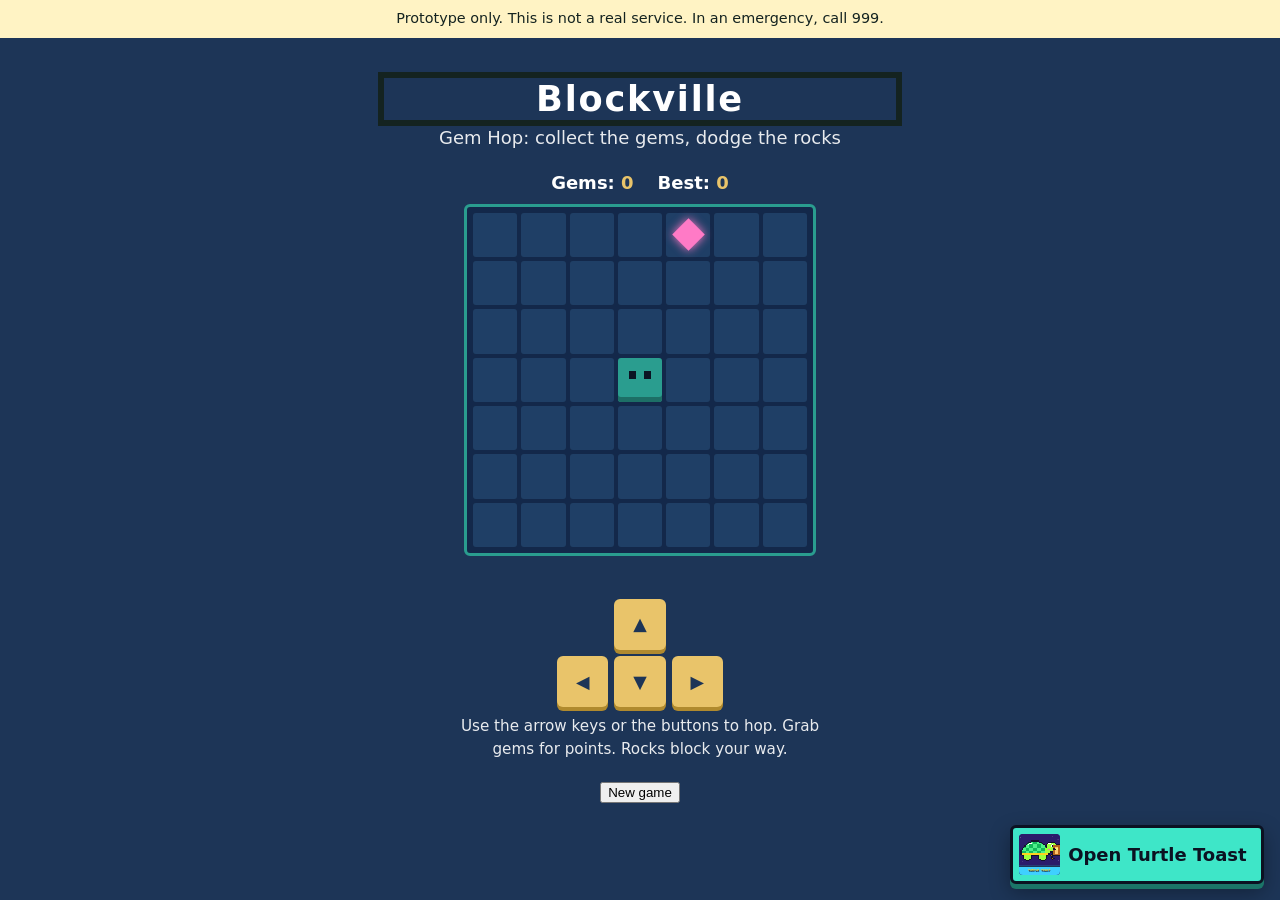
==== src/index.html @ cc450f4c "Easter egg: score 30 in Blockville and turtles swim behind the game Uses the same pixel turtle as th" ====
<!doctype html>
<html lang="en-GB">
<head>
  <meta charset="utf-8">
  <meta name="viewport" content="width=device-width, initial-scale=1">
  <title>Turtle Toast (prototype)</title>
  <link rel="stylesheet" href="styles.css">
  <link rel="stylesheet" href="world.css">
  <link rel="stylesheet" href="help-now.css">
  <link rel="stylesheet" href="if-i-tell.css">
  <link rel="stylesheet" href="wow.css">
  <link rel="stylesheet" href="easter-egg.css">
</head>
<body>
  <a class="skip-link" href="#main">Skip to content</a>

  <p class="prototype-banner" id="prototype-banner"></p>

  <header class="hub-header" id="hub-header" hidden>
    <button type="button" class="quick-exit" id="quick-exit"></button>
    <a class="emergency" id="emergency" href="tel:999"></a>
  </header>

  <main id="main"></main>

  <!-- Words, then data, then screens, then the app that ties them together -->
  <script src="content.js"></script>
  <script src="data/scenarios.js"></script>
  <script src="data/people.js"></script>
  <script src="data/help-now.js"></script>
  <script src="screens/host.js"></script>
  <script src="screens/home.js"></script>
  <script src="screens/guide.js"></script>
  <script src="screens/safe-adult.js"></script>
  <script src="screens/world.js"></script>
  <script src="screens/help-now.js"></script>
  <script src="screens/check-in.js"></script>
  <script src="screens/if-i-tell.js"></script>
  <script src="app.js"></script>
  <script src="wow.js"></script>
  <script src="easter-egg.js"></script>
</body>
</html>
---- src/styles.css ----
/* The look. Change colours and fonts here first. */
:root {
  /* Hackathon teal palette, made friendly for children */
  --bg: #f4f8f6;
  --text: #142320;
  --muted: #3f4f4b;          /* 8:1 on white */
  --primary: #0f6b5c;        /* teal, 6.5:1 on white */
  --primary-text: #ffffff;
  --primary-soft: #d6ebe6;
  --card: #ffffff;
  --border: #c9d1ce;
  --chat: #1d5fa8;           /* blue, 6:1 on white */
  --chat-soft: #dce8f6;
  --adult: #8a4b0f;          /* warm amber, 6.6:1 on white */
  --adult-soft: #f6e6d3;
  --urgent: #b3261e;         /* red for emergencies, 6:1 on white */
  --banner: #fff3c4;
  --focus: #ffbf47;
  --helper-bubble: #d6ebe6;
  --you-bubble: #dce8f6;
  --host-bg: #1d3557;        /* the pretend game app */
  --host-accent: #2a9d8f;
  --font: ui-rounded, "SF Pro Rounded", "Nunito", system-ui, -apple-system, "Segoe UI", Roboto, sans-serif;
  --radius: 16px;
}

* { box-sizing: border-box; }
body {
  margin: 0;
  font-family: var(--font);
  font-size: 1.125rem;
  line-height: 1.5;
  color: var(--text);
  background: var(--bg);
}
main { max-width: 34rem; margin: 0 auto; padding: 1rem 1rem 3rem; }
h1 { font-size: 1.75rem; line-height: 1.2; margin: .5rem 0 .75rem; }
h2 { font-size: 1.25rem; margin: 1.5rem 0 .5rem; }
h1:focus { outline: none; }
a { color: var(--primary); }

:focus-visible { outline: 3px solid var(--focus); outline-offset: 2px; box-shadow: 0 0 0 6px var(--text); }

.skip-link { position: absolute; left: -999px; }
.skip-link:focus { left: 1rem; top: 1rem; background: #fff; padding: .5rem; z-index: 10; }

.prototype-banner { margin: 0; padding: .5rem 1rem; background: var(--banner); color: var(--text); font-size: .9rem; text-align: center; }

/* Hub header: quick exit and 999 always visible */
.hub-header {
  position: sticky; top: 0; z-index: 5;
  display: flex; justify-content: space-between; align-items: center; gap: .5rem;
  padding: .5rem 1rem; background: var(--bg); border-bottom: 1px solid var(--border);
}
.hub-header[hidden] { display: none; }
.quick-exit {
  font: inherit; font-weight: 700; font-size: 1rem;
  background: var(--text); color: #fff; border: 0; border-radius: 8px; padding: .5rem .9rem; cursor: pointer;
}
.emergency { color: var(--urgent); font-weight: 700; font-size: .95rem; text-align: right; }

.lead { font-size: 1.15rem; }
.muted { color: var(--muted); }
.reassure { margin-top: 1.5rem; padding: 1rem; background: var(--helper-bubble); border-radius: var(--radius); font-weight: 600; }
.demo-note { font-size: .9rem; color: var(--muted); border-left: 4px solid var(--border); padding-left: .75rem; }
.back { display: inline-block; margin-top: .5rem; }
.back::before { content: "← "; }

/* Cards: the big tappable choices */
.cards { list-style: none; padding: 0; margin: 1rem 0; display: grid; gap: .75rem; }
.card {
  display: block; padding: 1rem 1.1rem; background: var(--card);
  border: 2px solid var(--border); border-radius: var(--radius);
  text-decoration: none; color: var(--text);
}
.card:hover { border-color: var(--primary); }
.card-title { display: block; font-weight: 700; font-size: 1.2rem; color: var(--primary); }
.card-text { display: block; color: var(--muted); }
.card-urgent { border-color: var(--urgent); }
.card-urgent .card-title { color: var(--urgent); }
.card-urgent .card-title::before { content: "Urgent: "; }

.urgent a { display: block; padding: .9rem; background: var(--urgent); color: #fff; font-weight: 700; text-align: center; border-radius: var(--radius); text-decoration: none; }
.steps li, .say li { margin-bottom: .5rem; }

.button {
  display: inline-block; font: inherit; font-weight: 700;
  background: var(--primary); color: var(--primary-text);
  border: 2px solid var(--primary); border-radius: 8px; padding: .65rem 1.1rem;
  text-decoration: none; cursor: pointer;
}
.button-secondary { background: transparent; color: var(--primary); }
.actions { display: flex; flex-wrap: wrap; gap: .5rem; }

/* Chat */
.chat-log { list-style: none; padding: 0; margin: 1rem 0; display: flex; flex-direction: column; gap: .5rem; }
.msg { padding: .6rem .9rem; border-radius: var(--radius); max-width: 85%; }
.msg-helper { background: var(--helper-bubble); align-self: flex-start; }
.msg-you { background: var(--you-bubble); align-self: flex-end; }
.msg-who { display: block; font-size: .8rem; font-weight: 700; color: var(--muted); }
.chat-form label, .block-label { display: block; font-weight: 600; margin: 1rem 0 .3rem; }
.chat-row { display: flex; gap: .5rem; }
input[type="text"], textarea {
  font: inherit; width: 100%; padding: .6rem; border: 2px solid var(--muted); border-radius: 8px; background: #fff;
}
textarea { margin-bottom: 1rem; }

/* Text a safe adult */
fieldset { border: 0; padding: 0; margin: 0 0 .5rem; }
legend h2 { margin-bottom: .5rem; }
.choice { display: flex; align-items: flex-start; gap: .6rem; padding: .6rem .75rem; margin-bottom: .4rem; background: var(--card); border: 1px solid var(--border); border-radius: 8px; }
.choice input { width: 1.3rem; height: 1.3rem; margin-top: .2rem; flex: none; accent-color: var(--primary); }
.sent { margin-top: 1rem; padding: 1rem; background: var(--you-bubble); border-radius: var(--radius); }

/* The pretend game app */
body:not(.in-hub) { background: var(--host-bg); }
body:not(.in-hub) main { color: #fff; }
.host { text-align: center; padding-top: 1rem; }
.host-title { font-size: 2.2rem; letter-spacing: .05em; margin-bottom: 0; }
.host-tagline { margin-top: .25rem; opacity: .9; }
.host-play:focus-visible, .gh-pad button:focus-visible { outline: 3px solid #ffc45c; outline-offset: 3px; box-shadow: none; }

/* Gem Hop: the made-up game */
.gh-scores { display: flex; justify-content: center; gap: 1.5rem; margin: 1rem 0 .5rem; font-weight: 700; }
.gh-scores strong { font-variant-numeric: tabular-nums; color: #e9c46a; }
.gh-board {
  display: grid; gap: 4px; width: min(100%, 22rem); margin: 0 auto; padding: 6px;
  background: #13284a; border: 3px solid #2a9d8f; border-radius: 6px;
}
.gh-board:focus-visible { outline: 3px solid #ffc45c; outline-offset: 3px; box-shadow: none; }
.gh-row { display: grid; grid-template-columns: repeat(7, 1fr); gap: 4px; }
.gh-cell { aspect-ratio: 1; background: #1f3f66; border-radius: 3px; position: relative; }
.gh-cell.me { background: #2a9d8f; box-shadow: inset 0 -5px 0 #1d6f66; }
.gh-cell.me::before, .gh-cell.me::after { content: ""; position: absolute; top: 30%; width: 14%; height: 18%; background: #0b1222; }
.gh-cell.me::before { left: 26%; } .gh-cell.me::after { right: 26%; }
.gh-cell.gem::before { content: ""; position: absolute; inset: 24%; background: #ff7ac6; transform: rotate(45deg); box-shadow: 0 0 10px #ff7ac6; }
.gh-cell.rock { background: #6b7a8f; box-shadow: inset 0 -5px 0 #4a5566; }
.gh-msg { min-height: 1.5em; margin: .5rem 0 0; font-weight: 700; color: #ffc45c; }
.gh-pad { display: grid; grid-template-columns: repeat(3, 3.2rem); grid-template-rows: repeat(2, 3.2rem); gap: 6px; justify-content: center; margin: .5rem 0; }
.gh-pad button { font: inherit; font-size: 1.1rem; border: 0; border-radius: 6px; background: #e9c46a; color: #1d3557; cursor: pointer; box-shadow: 0 4px 0 #b08a2e; }
.gh-pad button:active { transform: translateY(3px); box-shadow: 0 1px 0 #b08a2e; }
.gh-pad [data-move="up"] { grid-column: 2; grid-row: 1; }
.gh-pad [data-move="left"] { grid-column: 1; grid-row: 2; }
.gh-pad [data-move="down"] { grid-column: 2; grid-row: 2; }
.gh-pad [data-move="right"] { grid-column: 3; grid-row: 2; }
.gh-how { font-size: .95rem; opacity: .9; margin: .5rem auto 1rem; max-width: 24rem; }

/* Turtle Toast plug-in: a floating button and a small pop-up over the game */
.tt-launcher {
  position: fixed; z-index: 20;
  right: max(16px, env(safe-area-inset-right, 0px)); bottom: calc(16px + env(safe-area-inset-bottom, 0px));
  display: flex; align-items: center; gap: .5rem; padding: .35rem .9rem .35rem .35rem;
  font: inherit; font-weight: 900; color: #0b1222; background: #3ee6c8; border: 3px solid #0b1222;
  border-radius: 6px; box-shadow: 0 5px 0 #1b7568, 0 8px 20px rgba(0,0,0,.35); cursor: pointer;
}
.tt-launcher img { width: 2.6rem; height: 2.6rem; object-fit: cover; object-position: 50% 30%; border-radius: 4px; background: #2b1b6b; }
.tt-launcher:focus-visible { outline: 3px solid #ffc45c; outline-offset: 3px; box-shadow: none; }
.tt-pop {
  position: fixed; z-index: 21;
  right: max(16px, env(safe-area-inset-right, 0px)); bottom: calc(88px + env(safe-area-inset-bottom, 0px));
  width: min(22rem, calc(100vw - 32px)); padding: 1rem; text-align: left;
  background: #131d33; color: #eef5ff; border: 3px solid #3ee6c8; border-radius: 6px;
  box-shadow: 0 6px 0 #1b7568, 0 16px 40px rgba(0,0,0,.5);
}
.tt-pop[hidden] { display: none; }
.tt-pop-head { display: flex; align-items: center; justify-content: space-between; gap: .5rem; padding-bottom: .6rem; border-bottom: 2px solid #24345a; }
.tt-pop-brand { display: flex; align-items: center; gap: .5rem; font-weight: 900; color: #ffc45c; }
.tt-pop-brand img { width: 2rem; height: 2rem; object-fit: cover; object-position: 50% 30%; border-radius: 3px; background: #2b1b6b; }
.tt-close { font: inherit; font-size: 1rem; width: 2.25rem; height: 2.25rem; border: 2px solid #b9c7e0; border-radius: 4px; background: transparent; color: #eef5ff; cursor: pointer; }
.tt-pop h2 { margin: .75rem 0 .25rem; font-size: 1.35rem; font-weight: 900; color: #eef5ff; }
.tt-pop h2:focus { outline: none; }
.tt-pop p { margin: .25rem 0 .5rem; color: #b9c7e0; }
.tt-pop .tt-private { display: inline-flex; align-items: center; gap: .4rem; padding: .3rem .6rem; border: 2px solid #3ee6c8; border-radius: 4px; color: #3ee6c8; font-size: .9rem; font-weight: 700; background: rgba(62,230,200,.08); }
.tt-go { display: block; margin-top: .75rem; padding: .75rem; text-align: center; font-weight: 900; text-decoration: none; color: #0b1222; background: #3ee6c8; border-radius: 4px; box-shadow: 0 4px 0 #1b7568; }
.tt-later { display: block; width: 100%; margin-top: .6rem; padding: .5rem; font: inherit; font-weight: 700; color: #b9c7e0; background: transparent; border: 0; cursor: pointer; text-decoration: underline; }
.tt-pop :focus-visible { outline: 3px solid #ffc45c; outline-offset: 3px; box-shadow: none; }
@media (prefers-reduced-motion: no-preference) {
  .tt-pop:not([hidden]) { animation: tt-in .18s ease-out; }
  .tt-launcher { animation: tt-nudge 4s ease-in-out 1.5s 2; }
}
@keyframes tt-in { from { transform: translateY(8px); opacity: .4; } to { transform: none; opacity: 1; } }
@keyframes tt-nudge { 0%, 90%, 100% { transform: none; } 94% { transform: translateY(-4px); } }
/* Leave room so the floating button never covers the game */
body:not(.in-hub) main { padding-bottom: 6rem; }

/* Game look for every hub screen: blocky and futuristic (inspired, not copied) */
body.in-hub {
  --g-bg: #0b1222;           /* deep night blue */
  --g-panel: #131d33;
  --g-line: #24345a;
  --g-text: #eef5ff;         /* 16:1 on --g-bg */
  --g-muted: #b9c7e0;        /* 10:1 on --g-bg */
  --g-guide: #3ee6c8;        /* teal glow, 12:1 */
  --g-chat: #7fb4ff;         /* sky blue, 8.6:1 */
  --g-adult: #ffc45c;        /* amber, 11:1 */
  --g-danger: #ff8f87;       /* light red, 7.6:1 */
  background-image:
    linear-gradient(rgba(127,180,255,.07) 1px, transparent 1px),
    linear-gradient(90deg, rgba(127,180,255,.07) 1px, transparent 1px);
  background-size: 32px 32px;
  background-color: var(--g-bg);
  color: var(--g-text);
}
body.in-hub .hub-header { background: var(--g-bg); border-bottom-color: var(--g-line); }
body.in-hub .quick-exit { background: var(--g-text); color: var(--g-bg); border-radius: 4px; box-shadow: 0 4px 0 var(--g-muted); }
body.in-hub .emergency { color: var(--g-danger); }
body.in-hub :focus-visible { outline: 3px solid var(--g-adult); outline-offset: 3px; box-shadow: none; }

/* The other hub screens (guide, chat, safe adult) in the same look */
body.in-hub a { color: var(--g-guide); }
body.in-hub h1 { font-weight: 900; text-shadow: 3px 3px 0 var(--g-line); }
body.in-hub h2 { font-weight: 900; }
body.in-hub .lead, body.in-hub .muted { color: var(--g-muted); }
body.in-hub .back { font-weight: 700; }
body.in-hub .demo-note { color: var(--g-muted); border-left-color: var(--g-line); }

body.in-hub .card {
  --c: var(--g-guide);
  background: var(--g-panel); color: var(--g-text);
  border: 3px solid var(--g-line); border-radius: 4px; box-shadow: 0 6px 0 #070c18;
}
body.in-hub .card:hover { border-color: var(--c); }
body.in-hub .card-title { color: var(--c); font-weight: 900; }
body.in-hub .card-text { color: var(--g-muted); }
body.in-hub .card-urgent { --c: var(--g-danger); border-color: var(--g-danger); }
body.in-hub .card-game { --c: var(--g-adult); border-color: var(--g-adult); }

body.in-hub .urgent a { background: var(--g-danger); color: var(--g-bg); border-radius: 4px; box-shadow: 0 4px 0 #8a3a35; }
body.in-hub .say li { background: var(--g-panel); border-left: 4px solid var(--g-chat); padding: .5rem .75rem; border-radius: 2px; }
body.in-hub .say { padding-left: 0; list-style: none; }
body.in-hub .steps li::marker { color: var(--g-guide); font-weight: 900; }

body.in-hub .button {
  background: var(--g-guide); color: var(--g-bg); border: 3px solid var(--g-guide);
  border-radius: 4px; box-shadow: 0 4px 0 #1b7568; font-weight: 900;
}
body.in-hub .button-secondary { background: transparent; color: var(--g-guide); }
body.in-hub .button:active { transform: translateY(3px); box-shadow: 0 1px 0 #1b7568; }

body.in-hub .msg { border-radius: 4px; }
body.in-hub .msg-helper { background: var(--g-panel); color: var(--g-text); border: 2px solid var(--g-guide); }
body.in-hub .msg-you { background: #1e3a66; color: var(--g-text); border: 2px solid var(--g-chat); }
body.in-hub .msg-who { color: var(--g-muted); }
body.in-hub input[type="text"], body.in-hub textarea {
  background: var(--g-panel); color: var(--g-text); border: 2px solid var(--g-muted); border-radius: 4px;
}
body.in-hub ::placeholder { color: var(--g-muted); opacity: 1; }

body.in-hub .choice { background: var(--g-panel); color: var(--g-text); border-color: var(--g-line); border-radius: 4px; }
body.in-hub .choice input { accent-color: var(--g-guide); }
body.in-hub .sent { background: var(--g-panel); border: 2px solid var(--g-guide); border-radius: 4px; }
/* Jodie's phone mock-up stays a light phone screen, so keep its text dark */
body.in-hub .sa-phone { color: var(--text); }
body.in-hub .sa-phone a { color: var(--primary); }

.hub-hello { text-align: center; }
.hub-art { display: block; width: 100%; max-width: 260px; height: auto; margin: .25rem auto 0; overflow: visible; }
.hub-hello h1 {
  font-size: 2rem; font-weight: 900; letter-spacing: .01em; margin-top: .5rem;
  color: var(--g-text); text-shadow: 3px 3px 0 var(--g-line);
}
.hub-hello .lead { color: var(--g-muted); max-width: 28rem; margin: 0 auto; }
.hub-private {
  display: flex; align-items: center; justify-content: center; gap: .5rem;
  width: fit-content; max-width: 100%; margin: 1rem auto 0; padding: .45rem .8rem;
  border: 2px solid var(--g-guide); border-radius: 4px; color: var(--g-guide);
  font-size: .95rem; font-weight: 700; background: rgba(62,230,200,.08);
}
.hub-private svg { flex: none; }
.hub-pick { text-align: center; margin-top: 1.75rem; color: var(--g-text); font-weight: 900; letter-spacing: .02em; }

.tiles { list-style: none; padding: 0; margin: 1rem 0; display: grid; gap: 1rem; }
.tile {
  --c: var(--g-guide);
  display: flex; align-items: center; gap: .9rem; min-height: 4.5rem;
  padding: 1rem; background: var(--g-panel); color: var(--g-text); text-decoration: none;
  border: 3px solid var(--c); border-radius: 4px;
  box-shadow: 0 6px 0 color-mix(in srgb, var(--c) 45%, var(--g-bg)), inset 0 0 18px color-mix(in srgb, var(--c) 18%, transparent);
}
.tile-chat { --c: var(--g-chat); }
.tile-adult { --c: var(--g-adult); }
.tile-icon {
  flex: none; width: 52px; height: 52px; display: grid; place-items: center;
  background: color-mix(in srgb, var(--c) 18%, var(--g-bg)); color: var(--c); border-radius: 2px;
}
.tile-body { min-width: 0; }
.tile-title { display: block; font-weight: 900; font-size: 1.2rem; color: var(--c); }
.tile-text { display: block; color: var(--g-muted); }
.tile-go { margin-left: auto; flex: none; color: var(--c); font-size: .9rem; }
.tile:active { transform: translateY(4px); box-shadow: 0 2px 0 color-mix(in srgb, var(--c) 45%, var(--g-bg)); }

.hub-fault {
  display: flex; align-items: center; gap: .75rem; margin-top: 1.5rem; padding: 1rem;
  background: var(--g-guide); color: var(--g-bg); font-weight: 900; font-size: 1.1rem; border-radius: 4px;
  box-shadow: 0 6px 0 color-mix(in srgb, var(--g-guide) 45%, var(--g-bg));
}
.hub-fault svg { flex: none; }

@media (prefers-reduced-motion: no-preference) {
  .tile { transition: transform .12s ease, box-shadow .12s ease; }
  .tile:hover { transform: translateY(-2px); }
  .art-buddy { animation: hop 2.4s ease-in-out infinite; }
  .art-float-1 { animation: bob 3.2s ease-in-out infinite; }
  .art-float-2 { animation: bob 3.6s ease-in-out infinite .6s; }
}
@keyframes hop { 0%, 70%, 100% { transform: translateY(0); } 80% { transform: translateY(-6px); } 90% { transform: translateY(0); } }
@keyframes bob { 0%, 100% { transform: translateY(0); } 50% { transform: translateY(-5px); } }

/* How did it go? (screens/check-in.js) */
.ci-banner {
  display: flex; align-items: center; gap: .9rem; margin: 1.5rem 0 0; padding: 1rem;
  background: var(--g-panel); color: var(--g-text); text-decoration: none;
  border: 3px solid var(--g-adult); border-radius: 4px;
  box-shadow: 0 6px 0 color-mix(in srgb, var(--g-adult) 45%, var(--g-bg)), inset 0 0 18px color-mix(in srgb, var(--g-adult) 18%, transparent);
}
body.in-hub a.ci-banner { color: var(--g-text); }
.ci-banner-dot { flex: none; width: 44px; height: 44px; display: grid; place-items: center; font-weight: 900; font-size: 1.4rem; background: var(--g-adult); color: var(--g-bg); border-radius: 2px; }
.ci-banner-body { min-width: 0; }
.ci-banner-title { display: block; font-weight: 900; font-size: 1.2rem; color: var(--g-adult); }
.ci-banner-text { display: block; color: var(--g-muted); }
.ci-banner .tile-go { color: var(--g-adult); }

.ci-plan { margin: 1rem 0; padding: .9rem 1rem; background: var(--g-panel); border-left: 4px solid var(--g-adult); border-radius: 2px; }
.ci-plan-label, .ci-plan-who { display: block; font-size: .9rem; color: var(--g-muted); }
.ci-choices, .ci-next { list-style: none; padding: 0; margin: 1rem 0; display: grid; gap: .75rem; }
.ci-choice, .ci-next-link {
  display: block; padding: .9rem 1rem; background: var(--g-panel); text-decoration: none;
  border: 3px solid var(--g-line); border-radius: 4px; box-shadow: 0 5px 0 #070c18;
}
body.in-hub .ci-choice { color: var(--g-text); font-weight: 900; font-size: 1.1rem; }
body.in-hub .ci-choice:hover, body.in-hub .ci-next-link:hover { border-color: var(--g-guide); }
.ci-next-title { display: block; font-weight: 900; color: var(--g-guide); }
.ci-next-text { display: block; color: var(--g-muted); }
.ci-next-text:empty { display: none; }
.ci-safe { margin-top: 1.25rem; color: var(--g-muted); }
body.in-hub .ci-safe a { color: var(--g-danger); font-weight: 900; }
.ci-fault { margin-top: 1.25rem; }
---- src/world.css ----
/* Explore the safe space: the walk-around game (screens/world.js).
   Uses the same blocky, night-time game look as the hub landing page in styles.css. */

body[data-screen="world"] {
  --g-bg: #0b1222;
  --g-panel: #131d33;
  --g-line: #24345a;
  --g-text: #eef5ff;         /* 16:1 on --g-bg */
  --g-muted: #b9c7e0;        /* 10:1 on --g-bg */
  --g-guide: #3ee6c8;
  --g-chat: #7fb4ff;
  --g-adult: #ffc45c;
  --g-danger: #ff8f87;
  background-image:
    linear-gradient(rgba(127,180,255,.07) 1px, transparent 1px),
    linear-gradient(90deg, rgba(127,180,255,.07) 1px, transparent 1px);
  background-size: 32px 32px;
  background-color: var(--g-bg);
  color: var(--g-text);
}
body[data-screen="world"] .hub-header { background: var(--g-bg); border-bottom-color: var(--g-line); }
body[data-screen="world"] .quick-exit { background: var(--g-text); color: var(--g-bg); border-radius: 4px; box-shadow: 0 4px 0 var(--g-muted); }
body[data-screen="world"] .emergency { color: var(--g-danger); }
body[data-screen="world"] :focus-visible { outline: 3px solid var(--g-adult); outline-offset: 3px; box-shadow: none; }
body[data-screen="world"] a { color: var(--g-guide); }
body[data-screen="world"] h1 { font-weight: 900; text-shadow: 3px 3px 0 var(--g-line); }
body[data-screen="world"] .lead, .world-how { color: var(--g-muted); }

/* The game itself */
.world {
  position: relative; margin: 1rem 0 .75rem;
  border: 3px solid var(--g-guide); border-radius: 4px; overflow: hidden;
  background: var(--g-bg);
  box-shadow: 0 6px 0 color-mix(in srgb, var(--g-guide) 45%, var(--g-bg));
}
.world-canvas { display: block; width: 100%; height: min(64vh, 520px); touch-action: none; cursor: pointer; }
body[data-screen="world"] .world-canvas:focus-visible { outline: 3px solid var(--g-adult); outline-offset: -6px; }

/* The box that opens when you reach a house */
.world-panel {
  --c: var(--g-guide);
  position: absolute; left: .5rem; right: .5rem; bottom: .75rem; max-height: 62%; overflow: auto;
  background: var(--g-panel); color: var(--g-text);
  border: 3px solid var(--c); border-radius: 4px; padding: .75rem 1rem;
  box-shadow: 0 6px 0 color-mix(in srgb, var(--c) 45%, var(--g-bg)), inset 0 0 18px color-mix(in srgb, var(--c) 18%, transparent);
}
.world-panel[hidden] { display: none; }
.world-panel-head { display: flex; justify-content: space-between; align-items: flex-start; gap: .5rem; }
.world-panel h2 { margin: 0; font-size: 1.2rem; font-weight: 900; color: var(--c); }
.world-panel h2:focus { outline: none; }
.world-panel p, .world-panel ul, .world-panel ol { margin: .5rem 0; }
.world-panel ul, .world-panel ol { padding-left: 1.25rem; }
.world-panel h3 { margin: .75rem 0 .25rem; font-size: 1rem; font-weight: 900; color: var(--c); }
.world-actions { display: flex; flex-wrap: wrap; gap: .6rem; }
.world-button {
  display: inline-block; font-weight: 900; text-decoration: none; padding: .55rem 1rem;
  background: var(--c); border-radius: 4px;
  box-shadow: 0 4px 0 color-mix(in srgb, var(--c) 45%, var(--g-bg));
}
body[data-screen="world"] .world-button { color: var(--g-bg); }
.world-button-urgent { --c: var(--g-danger); }
.world-button:active { transform: translateY(3px); box-shadow: 0 1px 0 color-mix(in srgb, var(--c) 45%, var(--g-bg)); }
.world-close {
  flex: none; font: inherit; font-weight: 700; font-size: .95rem; cursor: pointer;
  background: transparent; color: var(--g-text); border: 2px solid var(--g-muted); border-radius: 4px; padding: .2rem .6rem;
}

/* Breathing square at the calm pond */
.breathe { display: grid; place-items: center; height: 110px; }
.breathe-circle {
  width: 96px; height: 96px; border-radius: 4px;
  background: color-mix(in srgb, var(--g-chat) 20%, var(--g-bg)); border: 4px solid var(--g-chat);
  transform: scale(.45); transition: transform 4s ease-in-out;
}
.breathe-circle.is-in { transform: scale(1); }
.breathe-word { text-align: center; font-weight: 900; font-size: 1.3rem; color: var(--g-chat); min-height: 1.5em; }
@media (prefers-reduced-motion: reduce) { .breathe-circle { transition: none; } }

/* Arrow buttons under the game */
.world-pad {
  display: grid; grid-template-columns: repeat(3, 3.5rem); grid-template-rows: repeat(2, 3.5rem);
  gap: .5rem; justify-content: center; margin: .75rem 0 1rem;
}
.world-pad button {
  font: inherit; font-size: 1.2rem; cursor: pointer;
  background: var(--g-panel); color: var(--g-guide);
  border: 3px solid var(--g-guide); border-radius: 4px;
  box-shadow: 0 5px 0 color-mix(in srgb, var(--g-guide) 45%, var(--g-bg));
  touch-action: none; user-select: none; -webkit-user-select: none;
}
.world-pad button:active { transform: translateY(4px); box-shadow: 0 1px 0 color-mix(in srgb, var(--g-guide) 45%, var(--g-bg)); }
.world-pad [data-dir="up"] { grid-column: 2; grid-row: 1; }
.world-pad [data-dir="left"] { grid-column: 1; grid-row: 2; }
.world-pad [data-dir="down"] { grid-column: 2; grid-row: 2; }
.world-pad [data-dir="right"] { grid-column: 3; grid-row: 2; }

/* The plain list of houses, as hub-style tiles */
.world-list-heading { font-weight: 900; }
.world-list { list-style: none; padding: 0; margin: .75rem 0; display: grid; gap: .85rem; }
.world-list button {
  display: flex; justify-content: space-between; align-items: center; gap: .75rem; width: 100%;
  text-align: left; font: inherit; font-weight: 900; cursor: pointer;
  background: var(--g-panel); color: var(--c);
  border: 3px solid var(--c); border-radius: 4px; padding: .7rem .9rem;
  box-shadow: 0 5px 0 color-mix(in srgb, var(--c) 45%, var(--g-bg));
}
.world-list button:active { transform: translateY(4px); box-shadow: 0 1px 0 color-mix(in srgb, var(--c) 45%, var(--g-bg)); }

/* The way in, at the bottom of "What do I do?" */
.card-game { border-style: dashed; border-color: var(--primary); }
.card-game .card-title::before { content: "▶ "; }

.visually-hidden {
  position: absolute; width: 1px; height: 1px; margin: -1px; padding: 0;
  overflow: hidden; clip: rect(0 0 0 0); white-space: nowrap; border: 0;
}

/* Hidden treasure chests */
.treasure-counter { display: inline-block; margin: 0 0 .75rem; padding: .3rem .7rem; border: 2px solid var(--g-adult, #ffc45c); color: var(--g-adult, #ffc45c); font-weight: 900; border-radius: 4px; }
.treasure-message { font-size: 1.25rem; font-weight: 900; }
.treasure-count { color: var(--g-muted, #b9c7e0); }

/* A short message over the game (bone and dog) */
.world-toast {
  position: absolute; left: 50%; top: .75rem; transform: translateX(-50%); width: max-content; max-width: calc(100% - 1.5rem);
  margin: 0; padding: .5rem .8rem; background: var(--g-panel, #131d33); color: var(--g-text, #eef5ff);
  border: 2px solid var(--g-adult, #ffc45c); border-radius: 4px; font-weight: 700; text-align: center;
}
.world-toast[hidden] { display: none; }

/* Star-gazing hill */
.sky { position: relative; aspect-ratio: 5 / 3; margin: .75rem 0; background: #060b16; border: 2px solid var(--c); border-radius: 4px; }
.sky-lines { position: absolute; inset: 0; width: 100%; height: 100%; }
.sky-lines polyline { fill: none; stroke: #c9a7ff; stroke-width: .6; stroke-linejoin: round; }
.sky-star {
  position: absolute; width: 44px; height: 44px; transform: translate(-50%, -50%);
  background: none; border: 0; padding: 0; cursor: pointer;
}
.sky-star::before { content: ""; position: absolute; left: 50%; top: 50%; width: 10px; height: 10px; transform: translate(-50%, -50%) rotate(45deg); background: #fff7d6; box-shadow: 0 0 8px #fff7d6; }
.sky-star[aria-pressed="true"]::before { background: #c9a7ff; box-shadow: 0 0 12px #c9a7ff; width: 14px; height: 14px; }
.sky-made { min-height: 1.5em; color: var(--g-muted, #b9c7e0); }
.sky-clear { margin-top: .25rem; }

/* 5 4 3 2 1 garden */
.garden-ask { font-size: 1.15rem; font-weight: 900; }
.garden-ask:focus { outline: none; }
.garden-blocks { display: flex; flex-wrap: wrap; gap: .4rem; margin: .5rem 0; padding: 0; list-style: none; }
.garden-block {
  display: grid; place-items: center; min-width: 2.4rem; min-height: 2.4rem; padding: .2rem .6rem;
  border: 2px dashed var(--c); border-radius: 4px; color: var(--g-muted, #b9c7e0); font-weight: 900;
}
.garden-block.is-on { border-style: solid; background: var(--c); color: var(--g-bg, #0b1222); }
.garden-form label { display: block; font-weight: 700; margin: .5rem 0 .3rem; }
.garden-hint { font-weight: 400; color: var(--g-muted, #b9c7e0); }
.garden-row { display: flex; gap: .5rem; }
.garden-row input {
  flex: 1; min-width: 0; font: inherit; padding: .5rem; border-radius: 4px;
  border: 2px solid var(--g-muted, #b9c7e0); background: var(--g-bg, #0b1222); color: var(--g-text, #eef5ff);
}
.garden-error { min-height: 1.2em; margin: .3rem 0 0; color: var(--g-danger, #ff8f87); }
.garden-private { font-size: .9rem; color: var(--g-muted, #b9c7e0); }
.garden-summary { padding-left: 1.2rem; }
.garden-progress { color: var(--g-muted, #b9c7e0); }
button.world-button { font: inherit; font-weight: 900; border: 0; cursor: pointer; }
---- src/help-now.css ----
/* Help right now screen. Open and closed use words and a symbol, not just colour. */
.help-time { font-weight: 700; }
.help-list { list-style: none; padding: 0; margin: .75rem 0 1.5rem; display: grid; gap: .75rem; }
.help-card {
  padding: 1rem 1.1rem; border-radius: var(--radius);
  background: var(--card); border: 2px solid var(--border);
}
.help-card h3 { margin: 0 0 .4rem; font-size: 1.3rem; }
.help-card p { margin: .4rem 0; }
.help-facts { font-size: 1rem; color: var(--muted); }
.help-actions { display: flex; flex-wrap: wrap; gap: .5rem; margin-top: .75rem; }
.help-actions .button { text-decoration: none; }

.status {
  display: inline-block; padding: .2rem .7rem; border-radius: 999px;
  font-weight: 700; font-size: 1rem;
}
.status-open { background: #1a7f45; color: #fff; }      /* 5.3:1 */
.status-closed { background: var(--urgent); color: #fff; } /* 6:1 */

/* In the hub's dark game look */
body.in-hub .help-card { background: var(--g-panel); border-color: var(--g-line); }
body.in-hub .help-card-closed { opacity: 1; border-style: dashed; }
body.in-hub .help-facts { color: var(--g-muted); }
body.in-hub .status-open { background: #6ee7a0; color: #0b1222; }   /* 12:1 */
body.in-hub .status-closed { background: var(--g-danger); color: #0b1222; } /* 8:1 */
body.in-hub .help-card h3 { color: var(--g-text); }
#help-pretend { font: inherit; font-size: 1rem; margin-left: .25rem; padding: .3rem; }

/* Home page tile for Help right now */
.tile-help { --c: #6ee7a0; } /* green, 12:1 on the hub background */
---- src/if-i-tell.css ----
/* What happens if I tell? Questions open and close with a tap, Enter or Space. */
.tell-hint { color: var(--muted); }
.tell-list { display: grid; gap: .6rem; margin: 1rem 0 1.5rem; }
.tell-item {
  background: var(--card); border: 2px solid var(--border); border-radius: var(--radius);
  padding: 0 1rem;
}
.tell-item summary {
  cursor: pointer; padding: .9rem 0; font-weight: 700; font-size: 1.15rem;
  list-style: none; display: flex; justify-content: space-between; gap: .75rem; align-items: center;
}
.tell-item summary::-webkit-details-marker { display: none; }
.tell-item summary::after { content: "+"; font-size: 1.5rem; line-height: 1; flex: none; }
.tell-item[open] summary::after { content: "−"; }
.tell-item p { margin: 0 0 .9rem; }

/* In the hub's dark game look */
body.in-hub .tell-hint { color: var(--g-muted); }
body.in-hub .tell-item { background: var(--g-panel); border-color: var(--g-line); }
body.in-hub .tell-item summary { color: var(--g-adult); }
body.in-hub .tell-item[open] { border-color: var(--g-adult); }

/* Home page tile for What happens if I tell? */
.tile-tell { --c: #f5a8d8; } /* pink, 10:1 on the hub background */
---- src/wow.css ----
/* Visual wows on the hub home: the Turtle Toast logo floats and glows, toasty pixel
   sparkles drift up behind it, and the tiles hop in one by one.
   Everything is gentle (nothing flashes) and switches off for anyone whose device
   asks for reduced motion. */
body[data-screen="hub"] .hub-hello { position: relative; isolation: isolate; }
body[data-screen="hub"] .hub-hello > * { position: relative; z-index: 1; } /* text stays in front of the sparkles */
body[data-screen="hub"] .hub-art { position: relative; z-index: 1; cursor: pointer; }

/* Sparkles: two layers of little pixel squares behind the logo */
body[data-screen="hub"] .hub-hello::before,
body[data-screen="hub"] .hub-hello::after {
  content: ""; position: absolute; z-index: 0; pointer-events: none;
  left: 50%; top: 13rem; width: 6px; height: 6px; background: transparent;
}
body[data-screen="hub"] .hub-hello::before {
  box-shadow:
    -160px 10px 0 #3ee6c8, -145px 60px 0 #ffc45c, -165px 110px 0 #f5a8d8,
    150px 30px 0 #7fb4ff, 165px 85px 0 #3ee6c8, 140px 130px 0 #ffc45c,
    -150px 160px 0 #7fb4ff, 155px 175px 0 #f5a8d8;
  opacity: 0;
}
body[data-screen="hub"] .hub-hello::after {
  box-shadow:
    -155px 40px 0 #ffc45c, -140px 140px 0 #3ee6c8, 145px 60px 0 #f5a8d8,
    160px 150px 0 #7fb4ff, -165px 90px 0 #7fb4ff, 140px 105px 0 #ffc45c;
  opacity: 0;
}

@media (prefers-reduced-motion: no-preference) {
  /* Logo pops in, then floats and gently tilts, with a soft glow that breathes */
  body[data-screen="hub"] .hub-art {
    animation:
      tt-logo-pop .7s cubic-bezier(.34, 1.56, .64, 1) backwards,
      tt-logo-float 4s ease-in-out .7s infinite,
      tt-logo-glow 4s ease-in-out .7s infinite;
  }
  /* Tap or hover the logo and the turtle does a happy hop and spin */
  body[data-screen="hub"] .hub-art:hover,
  body[data-screen="hub"] .hub-art:active {
    animation: tt-logo-hop .8s cubic-bezier(.34, 1.56, .64, 1), tt-logo-glow 4s ease-in-out infinite;
  }

  /* Sparkles drift up and fade, like warm crumbs off the toast */
  body[data-screen="hub"] .hub-hello::before { animation: tt-sparkle 6s ease-in infinite; }
  body[data-screen="hub"] .hub-hello::after { animation: tt-sparkle 6s ease-in 3s infinite; }

  /* Tiles hop in one after another, like levels unlocking */
  body[data-screen="hub"] .tiles li { animation: tt-tile-in .55s cubic-bezier(.34, 1.56, .64, 1) backwards; }
  body[data-screen="hub"] .tiles li:nth-child(1) { animation-delay: .35s; }
  body[data-screen="hub"] .tiles li:nth-child(2) { animation-delay: .45s; }
  body[data-screen="hub"] .tiles li:nth-child(3) { animation-delay: .55s; }
  body[data-screen="hub"] .tiles li:nth-child(4) { animation-delay: .65s; }
  body[data-screen="hub"] .tiles li:nth-child(5) { animation-delay: .75s; }
  body[data-screen="hub"] .tiles li:nth-child(n+6) { animation-delay: .85s; }

  /* Tile icons give a little wiggle when you point at or focus a tile */
  body[data-screen="hub"] .tile:hover .tile-icon,
  body[data-screen="hub"] .tile:focus-visible .tile-icon { animation: tt-wiggle .5s ease-in-out; }

  /* The "not your fault" heart beats slowly */
  body[data-screen="hub"] .hub-fault svg { animation: tt-heart 2.4s ease-in-out 1.2s infinite; }
}

@keyframes tt-logo-pop { from { transform: scale(.5) rotate(-8deg); opacity: 0; } to { transform: none; opacity: 1; } }
@keyframes tt-logo-float {
  0%, 100% { transform: translateY(0) rotate(-2deg); }
  50% { transform: translateY(-12px) rotate(2deg); }
}
@keyframes tt-logo-glow {
  0%, 100% { filter: drop-shadow(0 0 6px rgba(62, 230, 200, .35)); }
  50% { filter: drop-shadow(0 0 18px rgba(255, 196, 92, .55)); }
}
@keyframes tt-logo-hop {
  0% { transform: none; }
  40% { transform: translateY(-28px) rotate(-12deg) scale(1.05); }
  70% { transform: translateY(0) rotate(4deg); }
  100% { transform: none; }
}
@keyframes tt-sparkle {
  0% { transform: translateY(20px); opacity: 0; }
  20% { opacity: .9; }
  100% { transform: translateY(-260px); opacity: 0; }
}
@keyframes tt-tile-in { from { transform: translateY(24px) scale(.96); opacity: 0; } to { transform: none; opacity: 1; } }
@keyframes tt-wiggle {
  0%, 100% { transform: rotate(0); }
  25% { transform: rotate(-10deg); }
  75% { transform: rotate(10deg); }
}
@keyframes tt-heart {
  0%, 30%, 100% { transform: scale(1); }
  15% { transform: scale(1.2); }
}

/* Swimming turtles behind the home page (added by wow.js) */
.tt-swimmers { position: fixed; inset: 0; z-index: 0; pointer-events: none; overflow: hidden; }
.tt-swimmers[hidden] { display: none; }
body[data-screen="hub"] main,
body[data-screen="hub"] .prototype-banner { position: relative; z-index: 1; }
.tt-swim { position: absolute; left: 0; opacity: .8; }
.tt-swim img { display: block; width: 100%; height: auto; image-rendering: pixelated; }
.tt-swim-1 { top: 22%; width: 72px; }
.tt-swim-2 { top: 58%; width: 52px; opacity: .65; }
.tt-swim-3 { top: 84%; width: 90px; opacity: .7; }
@media (prefers-reduced-motion: no-preference) {
  .tt-swim-1 { animation: tt-swim-right 22s linear infinite; }
  .tt-swim-2 { animation: tt-swim-left 30s linear 4s infinite backwards; }
  .tt-swim-3 { animation: tt-swim-right 38s linear 9s infinite backwards; }
  .tt-swim img { animation: tt-paddle 1.6s ease-in-out infinite; }
}
@media (prefers-reduced-motion: reduce) { .tt-swimmers, .tt-baby { display: none; } }
@keyframes tt-swim-right { from { transform: translateX(-90px); } to { transform: translateX(calc(100vw + 20px)); } }
@keyframes tt-swim-left { from { transform: translateX(calc(100vw + 20px)) scaleX(-1); } to { transform: translateX(-90px) scaleX(-1); } }
@keyframes tt-paddle { 0%, 100% { transform: translateY(0) rotate(-3deg); } 50% { transform: translateY(-8px) rotate(3deg); } }

/* Baby turtles that burst out of the logo when you tap it */
.tt-baby { position: fixed; z-index: 20; width: 44px; height: auto; pointer-events: none; image-rendering: pixelated; }

/* Tap a swimming turtle: a happy spin, a kind message and pixel hearts (wow.js) */
@media (prefers-reduced-motion: no-preference) {
  .tt-swim img.tt-happy { animation: tt-happy-spin .9s cubic-bezier(.34, 1.56, .64, 1); }
}
@keyframes tt-happy-spin {
  0% { transform: none; }
  40% { transform: translateY(-26px) rotate(200deg) scale(1.3); }
  100% { transform: rotate(360deg); }
}
.tt-bubble {
  position: fixed; z-index: 21; transform: translate(-50%, -100%);
  max-width: 11rem; padding: .45rem .75rem; text-align: center;
  font: 800 .95rem/1.25 var(--font); color: #0b1222; background: #fff7e0;
  border: 3px solid #0b1222; border-radius: 6px; box-shadow: 0 4px 0 #ffc45c;
  pointer-events: none; animation: tt-bubble 2.6s ease-out forwards;
}
.tt-bubble::after {
  content: ""; position: absolute; left: 50%; bottom: -9px; width: 10px; height: 10px;
  background: #fff7e0; border-right: 3px solid #0b1222; border-bottom: 3px solid #0b1222;
  transform: translateX(-50%) rotate(45deg);
}
@keyframes tt-bubble {
  0% { opacity: 0; transform: translate(-50%, -80%) scale(.6); }
  12% { opacity: 1; transform: translate(-50%, -100%) scale(1.05); }
  20%, 80% { opacity: 1; transform: translate(-50%, -100%) scale(1); }
  100% { opacity: 0; transform: translate(-50%, -125%); }
}
.tt-heart {
  position: fixed; z-index: 20; width: 16px; height: 16px; pointer-events: none;
  background: no-repeat center / contain url("data:image/svg+xml,%3Csvg xmlns='http://www.w3.org/2000/svg' viewBox='0 0 8 7' shape-rendering='crispEdges'%3E%3Cpath fill='%23ff8fb1' d='M1 0h2v1H1zM5 0h2v1H5zM0 1h8v2H0zM1 3h6v1H1zM2 4h4v1H2zM3 5h2v1H3z'/%3E%3C/svg%3E");
}
@media (prefers-reduced-motion: reduce) { .tt-bubble, .tt-heart { display: none; } }
---- src/easter-egg.css ----
/* Easter egg: a crowd of turtles behind the Blockville game when you score 30.
   The layer sits behind the page, so the game stays in front and clickable. */
.tt-party { position: fixed; inset: 0; z-index: 0; pointer-events: none; overflow: hidden; }
.tt-party[hidden] { display: none; }
body[data-screen="host"] main,
body[data-screen="host"] .prototype-banner { position: relative; z-index: 1; }

.tt-party-swim { position: absolute; left: 0; opacity: .75; }
.tt-party-swim img { display: block; width: 100%; height: auto; image-rendering: pixelated; }

@media (prefers-reduced-motion: no-preference) {
  .tt-party-swim { animation: tt-party-right linear infinite; }
  .tt-party-swim.is-left { animation-name: tt-party-left; }
  .tt-party-swim img { animation: tt-party-paddle 1.2s ease-in-out infinite; }
}
/* Reduced motion: turtles sit still, scattered across the screen */
@media (prefers-reduced-motion: reduce) {
  .tt-party-swim { transform: translateX(var(--x)); }
  .tt-party-swim.is-left { transform: translateX(var(--x)) scaleX(-1); }
}

@keyframes tt-party-right { from { transform: translateX(-100px); } to { transform: translateX(calc(100vw + 20px)); } }
@keyframes tt-party-left { from { transform: translateX(calc(100vw + 20px)) scaleX(-1); } to { transform: translateX(-100px) scaleX(-1); } }
@keyframes tt-party-paddle { 0%, 100% { transform: translateY(0) rotate(-4deg); } 50% { transform: translateY(-8px) rotate(4deg); } }
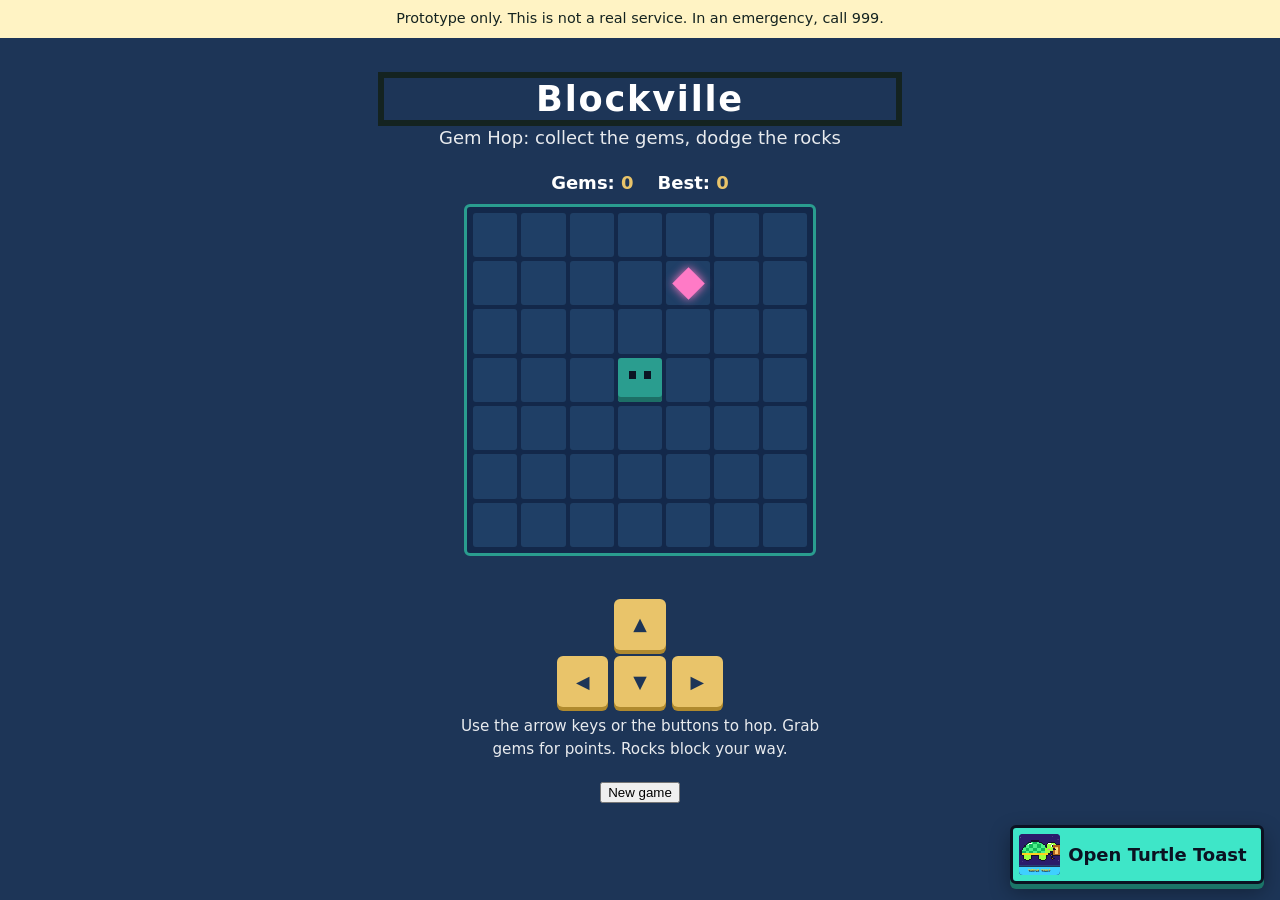
==== commit 372a2fe4: "Add offline help page that saves on the phone, in the Turtle Toast look - offline.html: what to do i" ====
--- a/src/index.html
+++ b/src/index.html
@@ -9,7 +9,6 @@
   <link rel="stylesheet" href="help-now.css">
   <link rel="stylesheet" href="if-i-tell.css">
   <link rel="stylesheet" href="wow.css">
-  <link rel="stylesheet" href="easter-egg.css">
 </head>
 <body>
   <a class="skip-link" href="#main">Skip to content</a>
@@ -38,6 +37,6 @@
   <script src="screens/if-i-tell.js"></script>
   <script src="app.js"></script>
   <script src="wow.js"></script>
-  <script src="easter-egg.js"></script>
+  <script src="offline-banner.js"></script>
 </body>
 </html>
--- a/src/styles.css
+++ b/src/styles.css
@@ -335,3 +335,9 @@
 .ci-safe { margin-top: 1.25rem; color: var(--g-muted); }
 body.in-hub .ci-safe a { color: var(--g-danger); font-weight: 900; }
 .ci-fault { margin-top: 1.25rem; }
+
+/* Danger fast-lane on the hub, and the "what happens if I tell?" prompt in the guide */
+.tile-danger { --c: var(--g-danger); }
+.tiles-danger { margin-top: 1.5rem; }
+.tell-prompt { margin-top: 1.25rem; padding: .75rem 1rem; background: var(--g-panel); border-left: 4px solid var(--g-adult); border-radius: 2px; font-weight: 700; }
+body.in-hub .tell-prompt a { color: var(--g-adult); }
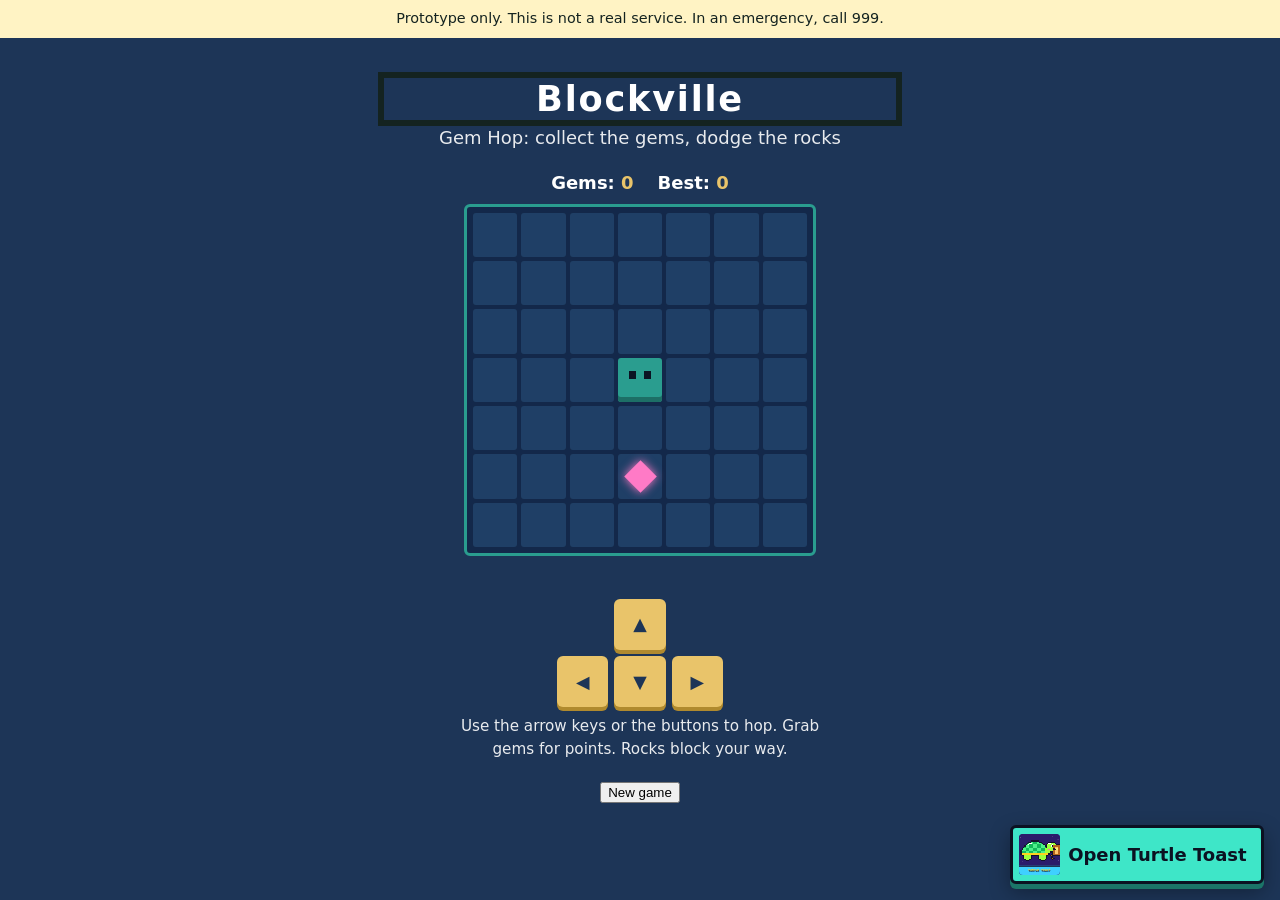
==== commit 9960a870: "Merge origin/main into jordan-hemsworth/work; keep both easter egg and offline bar Co-Authored-By: C" ====
--- a/src/index.html
+++ b/src/index.html
@@ -9,6 +9,7 @@
   <link rel="stylesheet" href="help-now.css">
   <link rel="stylesheet" href="if-i-tell.css">
   <link rel="stylesheet" href="wow.css">
+  <link rel="stylesheet" href="easter-egg.css">
 </head>
 <body>
   <a class="skip-link" href="#main">Skip to content</a>
@@ -37,6 +38,7 @@
   <script src="screens/if-i-tell.js"></script>
   <script src="app.js"></script>
   <script src="wow.js"></script>
+  <script src="easter-egg.js"></script>
   <script src="offline-banner.js"></script>
 </body>
 </html>
--- a/src/easter-egg.css
+++ b/src/easter-egg.css
@@ -0,0 +1,24 @@
+/* Easter egg: a crowd of turtles behind the Blockville game when you score 30.
+   The layer sits behind the page, so the game stays in front and clickable. */
+.tt-party { position: fixed; inset: 0; z-index: 0; pointer-events: none; overflow: hidden; }
+.tt-party[hidden] { display: none; }
+body[data-screen="host"] main,
+body[data-screen="host"] .prototype-banner { position: relative; z-index: 1; }
+
+.tt-party-swim { position: absolute; left: 0; opacity: .75; }
+.tt-party-swim img { display: block; width: 100%; height: auto; image-rendering: pixelated; }
+
+@media (prefers-reduced-motion: no-preference) {
+  .tt-party-swim { animation: tt-party-right linear infinite; }
+  .tt-party-swim.is-left { animation-name: tt-party-left; }
+  .tt-party-swim img { animation: tt-party-paddle 1.2s ease-in-out infinite; }
+}
+/* Reduced motion: turtles sit still, scattered across the screen */
+@media (prefers-reduced-motion: reduce) {
+  .tt-party-swim { transform: translateX(var(--x)); }
+  .tt-party-swim.is-left { transform: translateX(var(--x)) scaleX(-1); }
+}
+
+@keyframes tt-party-right { from { transform: translateX(-100px); } to { transform: translateX(calc(100vw + 20px)); } }
+@keyframes tt-party-left { from { transform: translateX(calc(100vw + 20px)) scaleX(-1); } to { transform: translateX(-100px) scaleX(-1); } }
+@keyframes tt-party-paddle { 0%, 100% { transform: translateY(0) rotate(-4deg); } 50% { transform: translateY(-8px) rotate(4deg); } }
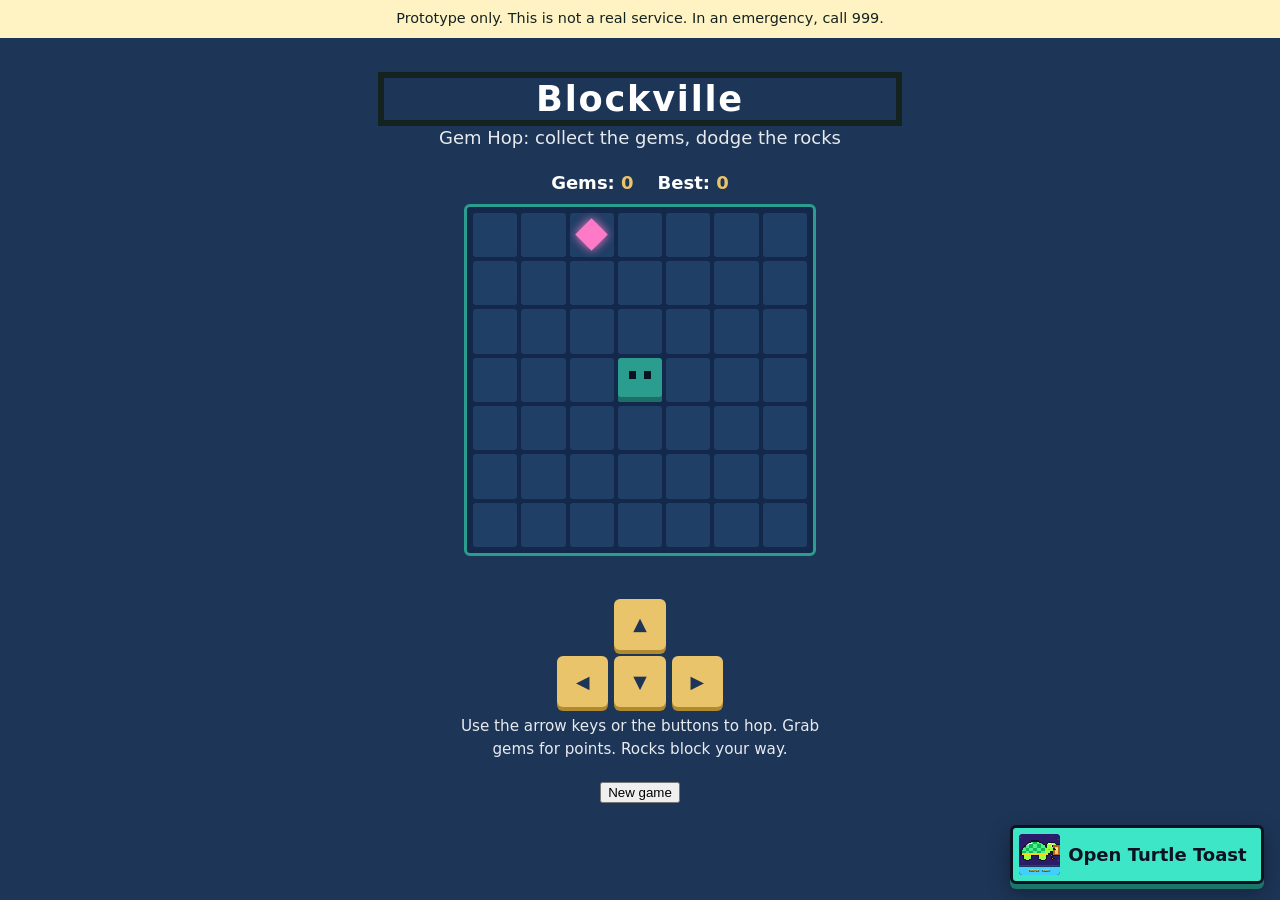
==== commit 86dd677c: "Move the danger fast-lane into the top bar under the 999 link Co-Authored-By: Claude Opus 5.5 <norep" ====
--- a/src/index.html
+++ b/src/index.html
@@ -18,7 +18,10 @@
 
   <header class="hub-header" id="hub-header" hidden>
     <button type="button" class="quick-exit" id="quick-exit"></button>
-    <a class="emergency" id="emergency" href="tel:999"></a>
+    <div class="emergency-group">
+      <a class="emergency" id="emergency" href="tel:999"></a>
+      <a class="emergency-wake" id="emergency-wake" href="#/guide/wont-wake"></a>
+    </div>
   </header>
 
   <main id="main"></main>
@@ -39,6 +42,5 @@
   <script src="app.js"></script>
   <script src="wow.js"></script>
   <script src="easter-egg.js"></script>
-  <script src="offline-banner.js"></script>
 </body>
 </html>
--- a/src/styles.css
+++ b/src/styles.css
@@ -336,8 +336,12 @@
 body.in-hub .ci-safe a { color: var(--g-danger); font-weight: 900; }
 .ci-fault { margin-top: 1.25rem; }
 
-/* Danger fast-lane on the hub, and the "what happens if I tell?" prompt in the guide */
-.tile-danger { --c: var(--g-danger); }
-.tiles-danger { margin-top: 1.5rem; }
+/* Danger links in the top bar: call 999, or what to do if someone won't wake up */
+.hub-header .quick-exit { flex: none; white-space: nowrap; }
+.emergency-group { display: flex; flex-direction: column; align-items: flex-end; gap: .15rem; min-width: 0; }
+.emergency-wake { color: var(--urgent); font-size: .85rem; font-weight: 700; text-align: right; }
+body.in-hub .emergency-wake { color: var(--g-danger); }
+
+/* The "what happens if I tell?" prompt in the guide */
 .tell-prompt { margin-top: 1.25rem; padding: .75rem 1rem; background: var(--g-panel); border-left: 4px solid var(--g-adult); border-radius: 2px; font-weight: 700; }
 body.in-hub .tell-prompt a { color: var(--g-adult); }
--- a/src/wow.css
+++ b/src/wow.css
@@ -116,7 +116,7 @@
 /* Baby turtles that burst out of the logo when you tap it */
 .tt-baby { position: fixed; z-index: 20; width: 44px; height: auto; pointer-events: none; image-rendering: pixelated; }
 
-/* Tap a swimming turtle: a happy spin, a kind message and pixel hearts (wow.js) */
+/* Tap a swimming turtle: a happy spin and pixel hearts (wow.js) */
 @media (prefers-reduced-motion: no-preference) {
   .tt-swim img.tt-happy { animation: tt-happy-spin .9s cubic-bezier(.34, 1.56, .64, 1); }
 }
@@ -125,26 +125,8 @@
   40% { transform: translateY(-26px) rotate(200deg) scale(1.3); }
   100% { transform: rotate(360deg); }
 }
-.tt-bubble {
-  position: fixed; z-index: 21; transform: translate(-50%, -100%);
-  max-width: 11rem; padding: .45rem .75rem; text-align: center;
-  font: 800 .95rem/1.25 var(--font); color: #0b1222; background: #fff7e0;
-  border: 3px solid #0b1222; border-radius: 6px; box-shadow: 0 4px 0 #ffc45c;
-  pointer-events: none; animation: tt-bubble 2.6s ease-out forwards;
-}
-.tt-bubble::after {
-  content: ""; position: absolute; left: 50%; bottom: -9px; width: 10px; height: 10px;
-  background: #fff7e0; border-right: 3px solid #0b1222; border-bottom: 3px solid #0b1222;
-  transform: translateX(-50%) rotate(45deg);
-}
-@keyframes tt-bubble {
-  0% { opacity: 0; transform: translate(-50%, -80%) scale(.6); }
-  12% { opacity: 1; transform: translate(-50%, -100%) scale(1.05); }
-  20%, 80% { opacity: 1; transform: translate(-50%, -100%) scale(1); }
-  100% { opacity: 0; transform: translate(-50%, -125%); }
-}
 .tt-heart {
   position: fixed; z-index: 20; width: 16px; height: 16px; pointer-events: none;
   background: no-repeat center / contain url("data:image/svg+xml,%3Csvg xmlns='http://www.w3.org/2000/svg' viewBox='0 0 8 7' shape-rendering='crispEdges'%3E%3Cpath fill='%23ff8fb1' d='M1 0h2v1H1zM5 0h2v1H5zM0 1h8v2H0zM1 3h6v1H1zM2 4h4v1H2zM3 5h2v1H3z'/%3E%3C/svg%3E");
 }
-@media (prefers-reduced-motion: reduce) { .tt-bubble, .tt-heart { display: none; } }
+@media (prefers-reduced-motion: reduce) { .tt-heart { display: none; } }
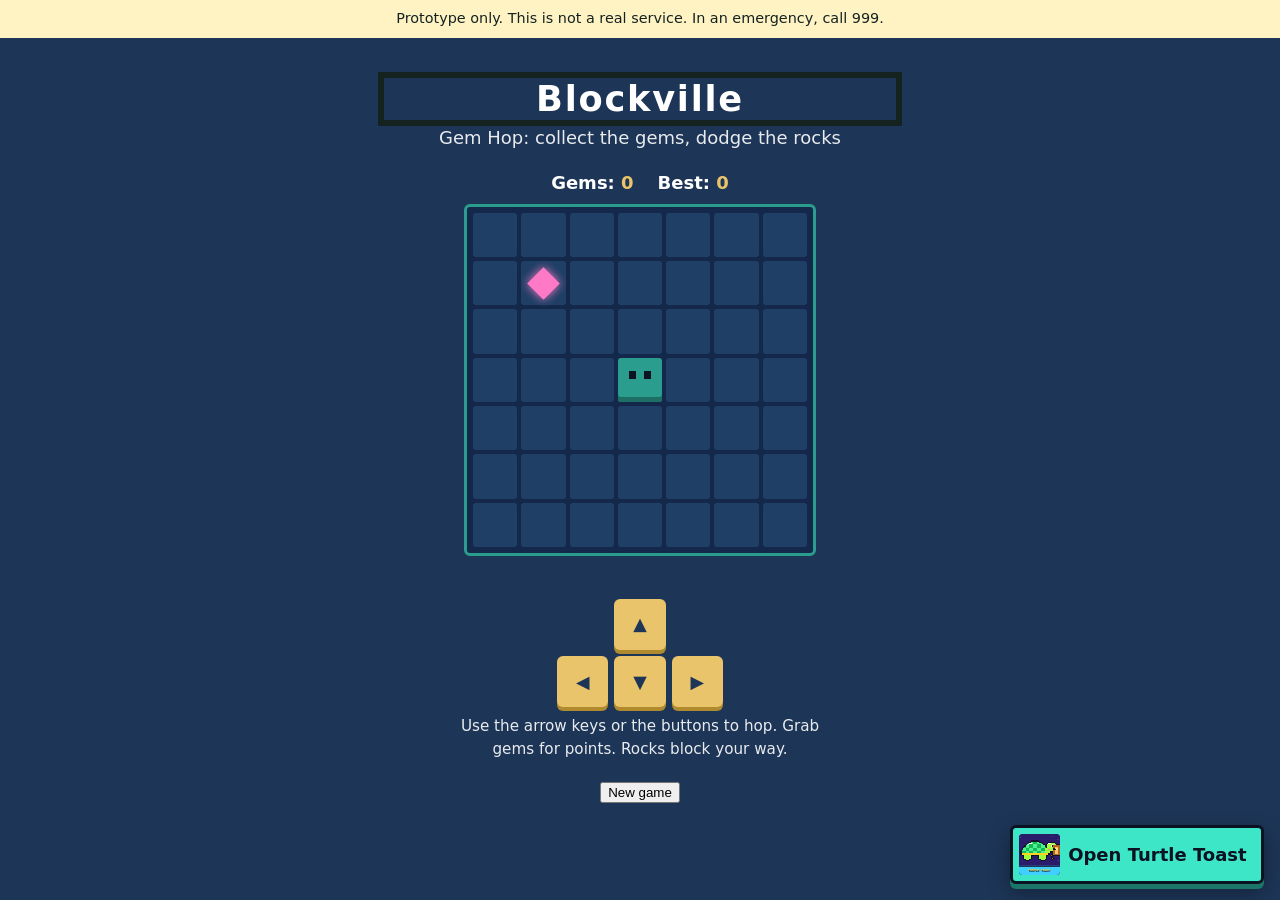
==== commit ac107118: "Merge branch 'main' of https://github.com/Mercator-Innovation/Innovation-Hackathon-Squad-F into rebe" ====
--- a/src/index.html
+++ b/src/index.html
@@ -42,5 +42,6 @@
   <script src="app.js"></script>
   <script src="wow.js"></script>
   <script src="easter-egg.js"></script>
+  <script src="offline-banner.js"></script>
 </body>
 </html>
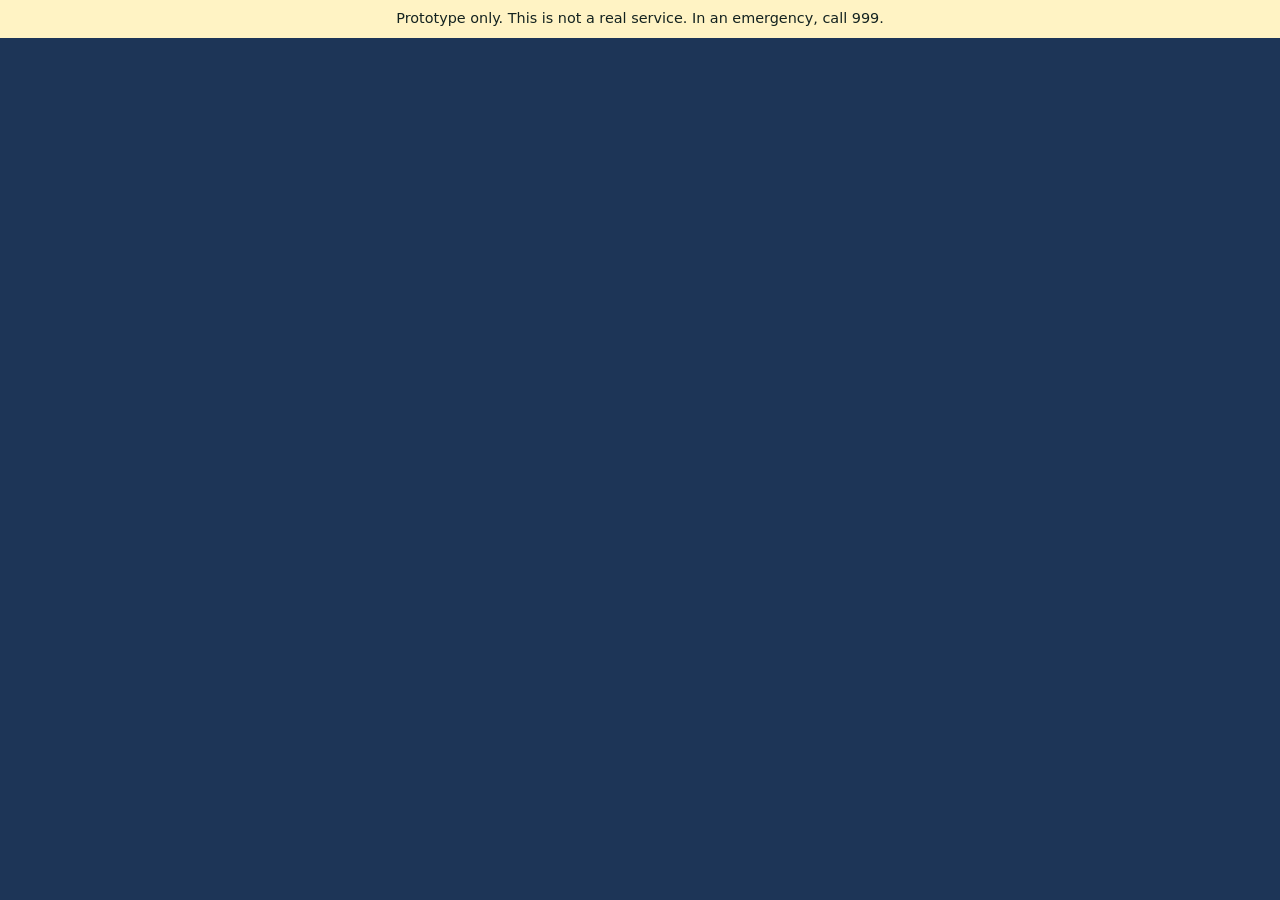
==== commit 88840e9f: "Merge remote-tracking branch 'origin/main' into yasmin-tasker/work" ====
--- a/src/index.html
+++ b/src/index.html
@@ -18,10 +18,7 @@
 
   <header class="hub-header" id="hub-header" hidden>
     <button type="button" class="quick-exit" id="quick-exit"></button>
-    <div class="emergency-group">
-      <a class="emergency" id="emergency" href="tel:999"></a>
-      <a class="emergency-wake" id="emergency-wake" href="#/guide/wont-wake"></a>
-    </div>
+    <a class="emergency" id="emergency" href="tel:999"></a>
   </header>
 
   <main id="main"></main>
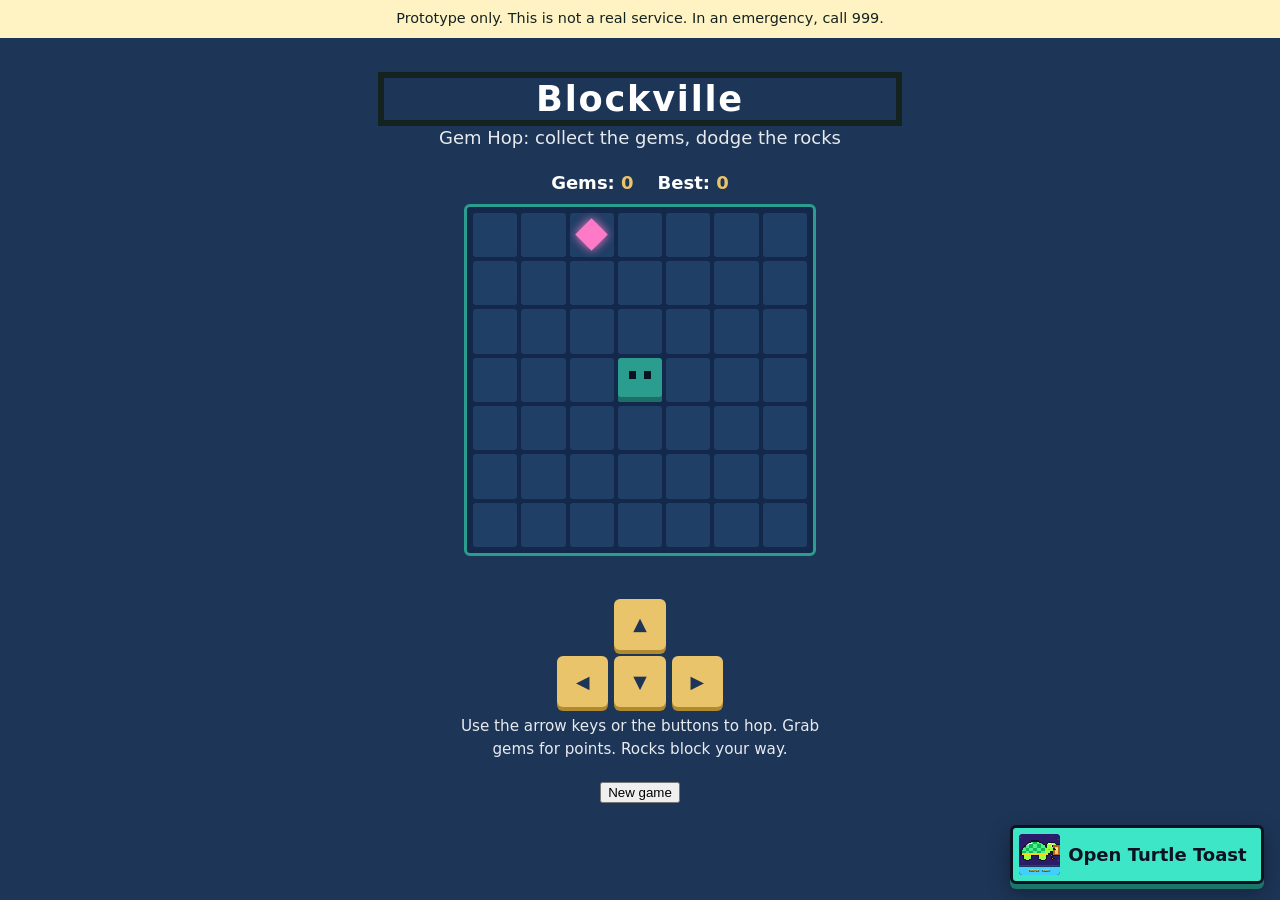
==== commit 0f03dc6c: "Merge pull request #60 from Mercator-Innovation/rebecca-stringer/work Danger link in the top bar" ====
--- a/src/index.html
+++ b/src/index.html
@@ -18,7 +18,10 @@
 
   <header class="hub-header" id="hub-header" hidden>
     <button type="button" class="quick-exit" id="quick-exit"></button>
-    <a class="emergency" id="emergency" href="tel:999"></a>
+    <div class="emergency-group">
+      <a class="emergency" id="emergency" href="tel:999"></a>
+      <a class="emergency-wake" id="emergency-wake" href="#/guide/wont-wake"></a>
+    </div>
   </header>
 
   <main id="main"></main>
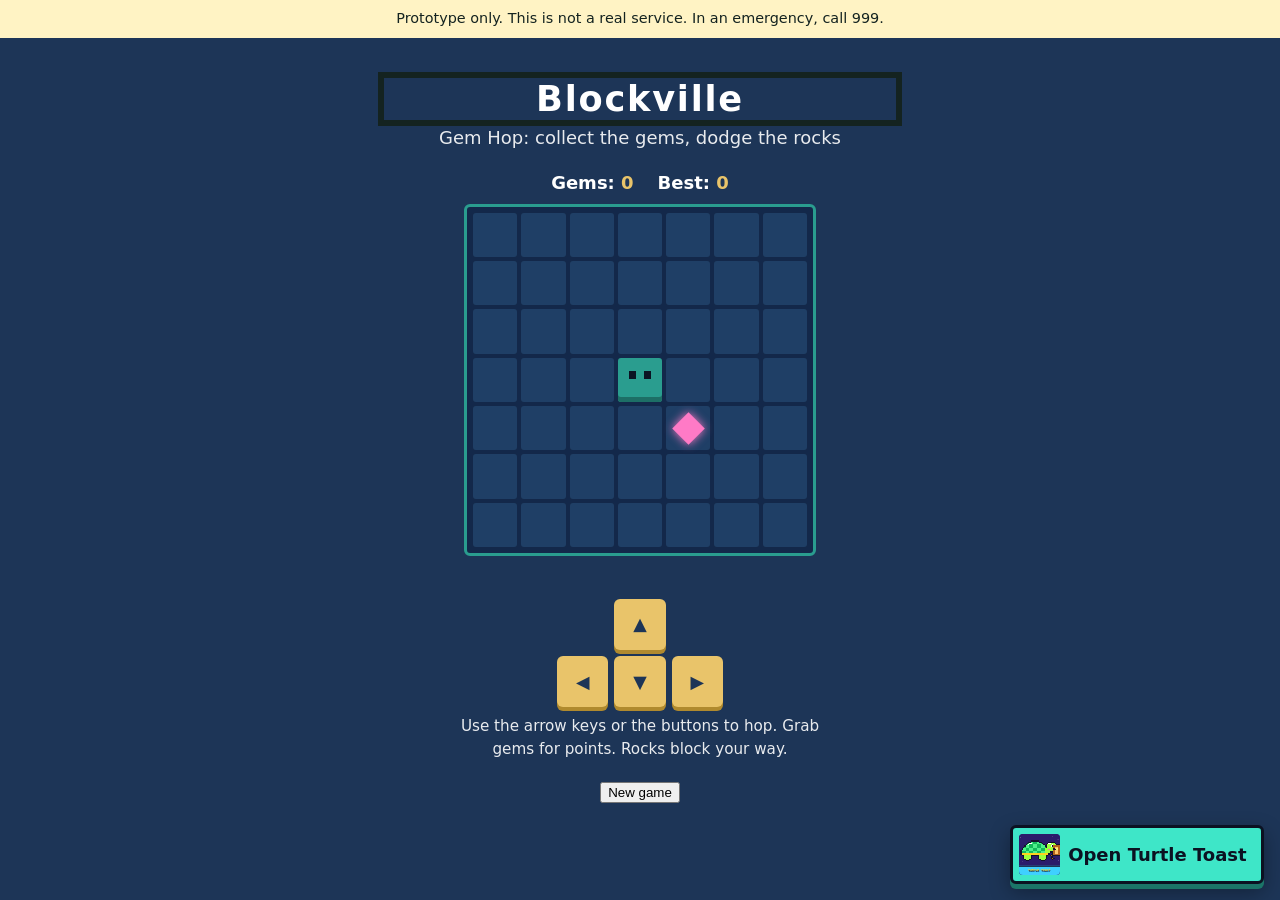
==== commit 53c739b2: "Top bar: 'Need urgent help' opens a page of what to do in the worst situations Co-Authored-By: Claud" ====
--- a/src/index.html
+++ b/src/index.html
@@ -19,8 +19,7 @@
   <header class="hub-header" id="hub-header" hidden>
     <button type="button" class="quick-exit" id="quick-exit"></button>
     <div class="emergency-group">
-      <a class="emergency" id="emergency" href="tel:999"></a>
-      <a class="emergency-wake" id="emergency-wake" href="#/guide/wont-wake"></a>
+      <a class="emergency" id="emergency" href="#/urgent"></a>
     </div>
   </header>
 
@@ -39,6 +38,7 @@
   <script src="screens/help-now.js"></script>
   <script src="screens/check-in.js"></script>
   <script src="screens/if-i-tell.js"></script>
+  <script src="screens/urgent.js"></script>
   <script src="app.js"></script>
   <script src="wow.js"></script>
   <script src="easter-egg.js"></script>
--- a/src/styles.css
+++ b/src/styles.css
@@ -339,9 +339,18 @@
 /* Danger links in the top bar: call 999, or what to do if someone won't wake up */
 .hub-header .quick-exit { flex: none; white-space: nowrap; }
 .emergency-group { display: flex; flex-direction: column; align-items: flex-end; gap: .15rem; min-width: 0; }
-.emergency-wake { color: var(--urgent); font-size: .85rem; font-weight: 700; text-align: right; }
-body.in-hub .emergency-wake { color: var(--g-danger); }
 
 /* The "what happens if I tell?" prompt in the guide */
 .tell-prompt { margin-top: 1.25rem; padding: .75rem 1rem; background: var(--g-panel); border-left: 4px solid var(--g-adult); border-radius: 2px; font-weight: 700; }
 body.in-hub .tell-prompt a { color: var(--g-adult); }
+
+/* Need urgent help (screens/urgent.js) */
+.urgent-note { margin: .4rem 0 0; font-size: .95rem; color: var(--g-muted); text-align: center; }
+.urgent-list { display: grid; gap: .75rem; margin: 1rem 0; }
+.urgent-item { background: var(--g-panel); border: 3px solid var(--g-danger); border-radius: 4px; box-shadow: 0 5px 0 #8a3a35; }
+.urgent-item summary { cursor: pointer; padding: .9rem 1rem; font-weight: 900; font-size: 1.1rem; color: var(--g-danger); list-style: none; display: flex; justify-content: space-between; gap: .75rem; }
+.urgent-item summary::-webkit-details-marker { display: none; }
+.urgent-item summary::after { content: "+"; flex: none; font-size: 1.3rem; line-height: 1; }
+.urgent-item[open] summary::after { content: "−"; }
+.urgent-item .steps { margin: 0 1rem .75rem; padding-left: 1.4rem; color: var(--g-text); }
+.urgent-item > a { display: inline-block; margin: 0 1rem 1rem; font-weight: 700; }
--- a/src/easter-egg.css
+++ b/src/easter-egg.css
@@ -11,7 +11,7 @@
 @media (prefers-reduced-motion: no-preference) {
   .tt-party-swim { animation: tt-party-right linear infinite; }
   .tt-party-swim.is-left { animation-name: tt-party-left; }
-  .tt-party-swim img { animation: tt-party-paddle 1.2s ease-in-out infinite; }
+  .tt-party-swim img { animation: tt-party-spin 1s linear infinite; } /* one full turn a second */
 }
 /* Reduced motion: turtles sit still, scattered across the screen */
 @media (prefers-reduced-motion: reduce) {
@@ -21,4 +21,4 @@
 
 @keyframes tt-party-right { from { transform: translateX(-100px); } to { transform: translateX(calc(100vw + 20px)); } }
 @keyframes tt-party-left { from { transform: translateX(calc(100vw + 20px)) scaleX(-1); } to { transform: translateX(-100px) scaleX(-1); } }
-@keyframes tt-party-paddle { 0%, 100% { transform: translateY(0) rotate(-4deg); } 50% { transform: translateY(-8px) rotate(4deg); } }
+@keyframes tt-party-spin { to { transform: rotate(360deg); } }
